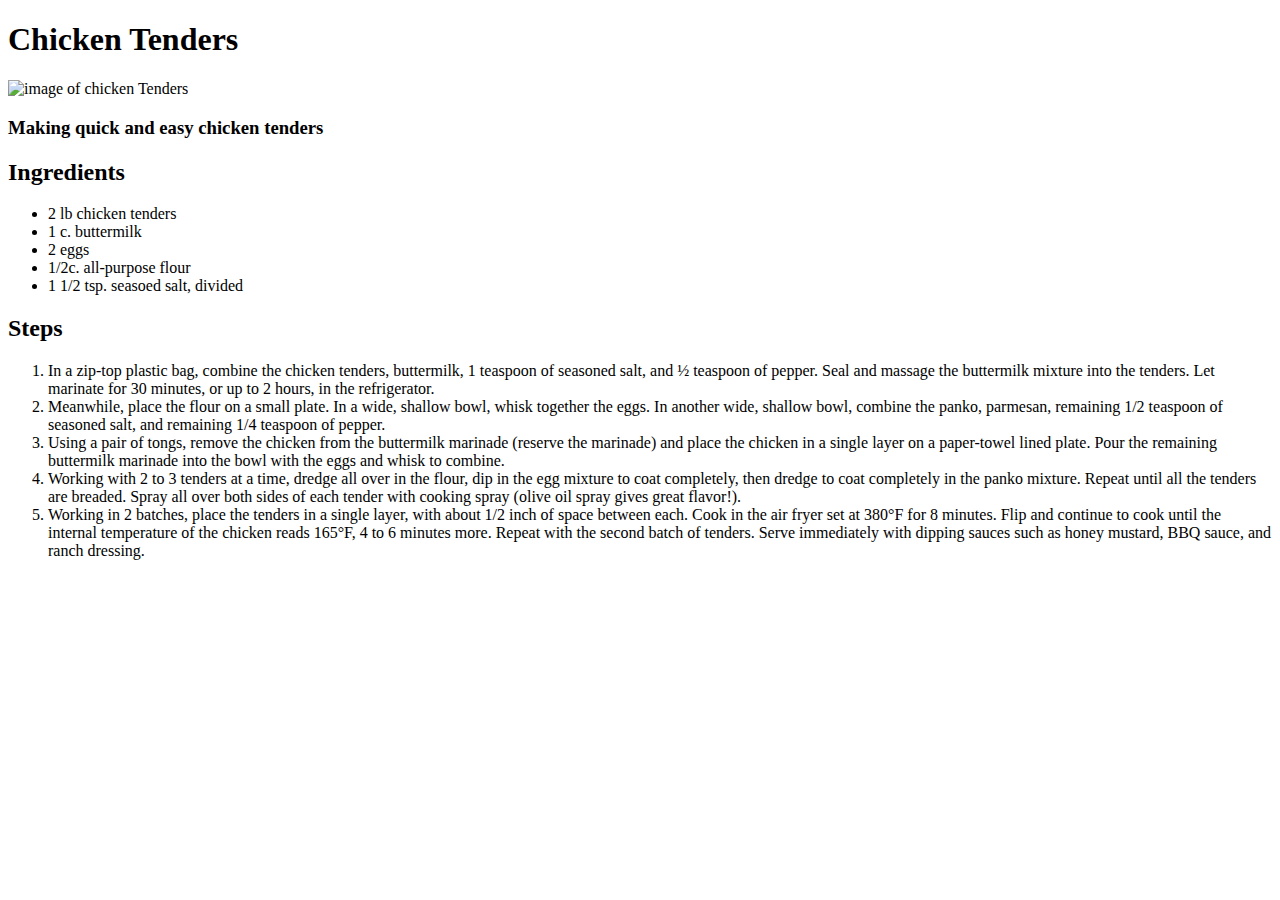
==== recipes/chicken-tenders.html @ 4f69686c "Create chicken-tenders page" ====
<!DOCTYPE html>
<html lang="en">
    <head>
        <meta charset="UTF-8">
        <title>Chicken Tenders</title>
    </head>

    <body>
        <h1>Chicken Tenders</h1>
        <img src="recipes/chicken-tenders" alt="image of chicken Tenders">
        <h3>Making quick and easy chicken tenders</h3>
        <h2>Ingredients</h2>
            <ul>
                <li>2 lb chicken tenders</li>
                <li>1 c. buttermilk</li>
                <li>2 eggs</li>
                <li>1/2c. all-purpose flour</li>
                <li>1 1/2 tsp. seasoed salt, divided</li>
            </ul>
        <h2>Steps</h2>
            <ol>
                <li>In a zip-top plastic bag, combine the chicken tenders, buttermilk, 1 teaspoon of seasoned salt, and ½ teaspoon of pepper. Seal and massage the buttermilk mixture into the tenders. Let marinate for 30 minutes, or up to 2 hours, in the refrigerator.</li>
                <li>Meanwhile, place the flour on a small plate. In a wide, shallow bowl, whisk together the eggs. In another wide, shallow bowl, combine the panko, parmesan, remaining 1/2 teaspoon of seasoned salt, and remaining 1/4 teaspoon of pepper. </li>
                <li>Using a pair of tongs, remove the chicken from the buttermilk marinade (reserve the marinade) and place the chicken in a single layer on a paper-towel lined plate. Pour the remaining buttermilk marinade into the bowl with the eggs and whisk to combine.</li>
                <li>Working with 2 to 3 tenders at a time, dredge all over in the flour, dip in the egg mixture to coat completely, then dredge to coat completely in the panko mixture. Repeat until all the tenders are breaded. Spray all over both sides of each tender with cooking spray (olive oil spray gives great flavor!).</li>
                <li>Working in 2 batches, place the tenders in a single layer, with about 1/2 inch of space between each. Cook in the air fryer set at 380°F for 8 minutes. Flip and continue to cook until the internal temperature of the chicken reads 165°F, 4 to 6 minutes more. Repeat with the second batch of tenders. Serve immediately with dipping sauces such as honey mustard, BBQ sauce, and ranch dressing. </li>
            </ol>
    </body>
</html>
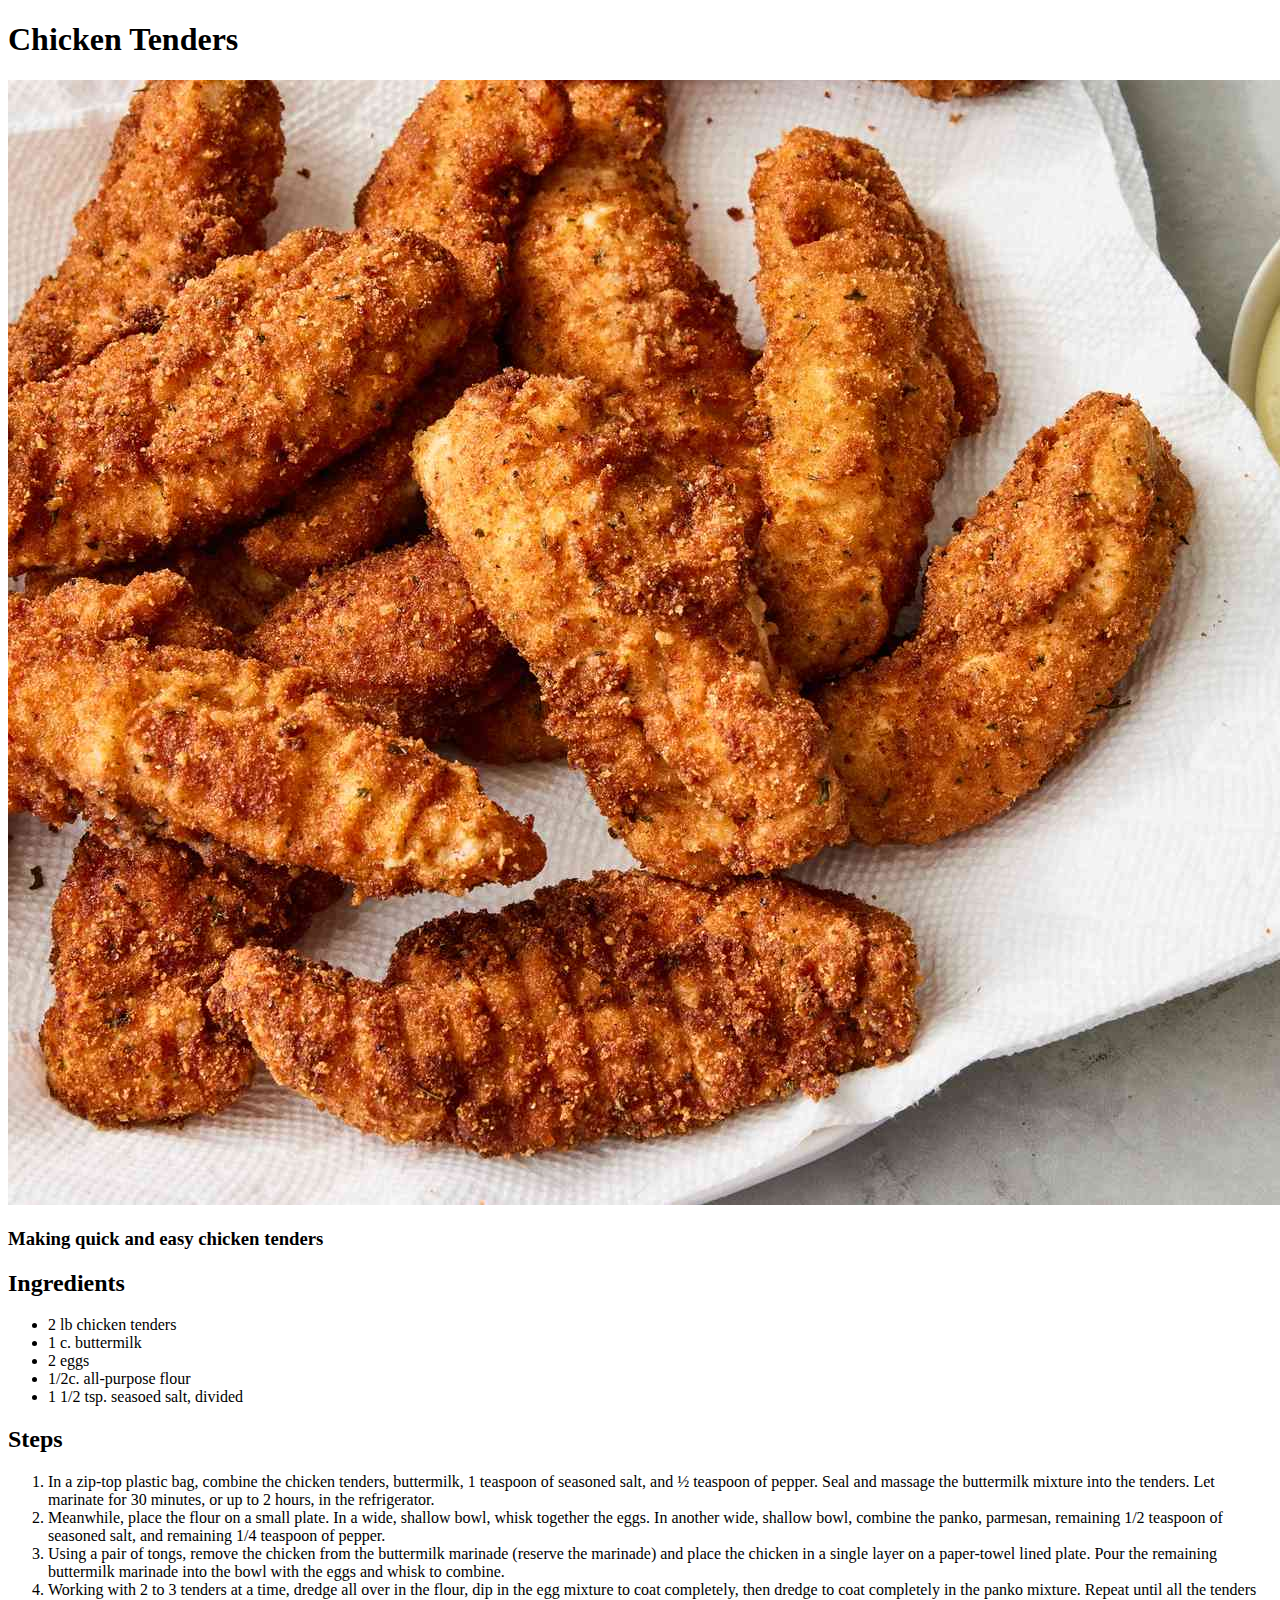
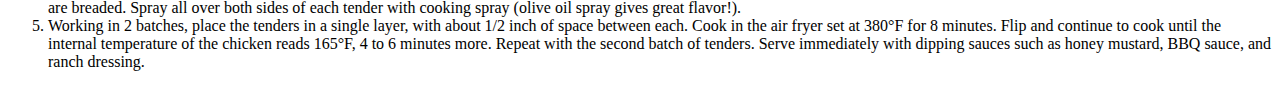
==== commit 8b3a8a4a: "Fix image not displaying" ====
--- a/recipes/chicken-tenders.html
+++ b/recipes/chicken-tenders.html
@@ -7,7 +7,7 @@
 
     <body>
         <h1>Chicken Tenders</h1>
-        <img src="recipes/chicken-tenders" alt="image of chicken Tenders">
+        <img src="chicktenders.jpg" alt="image of chicken Tenders">
         <h3>Making quick and easy chicken tenders</h3>
         <h2>Ingredients</h2>
             <ul>
